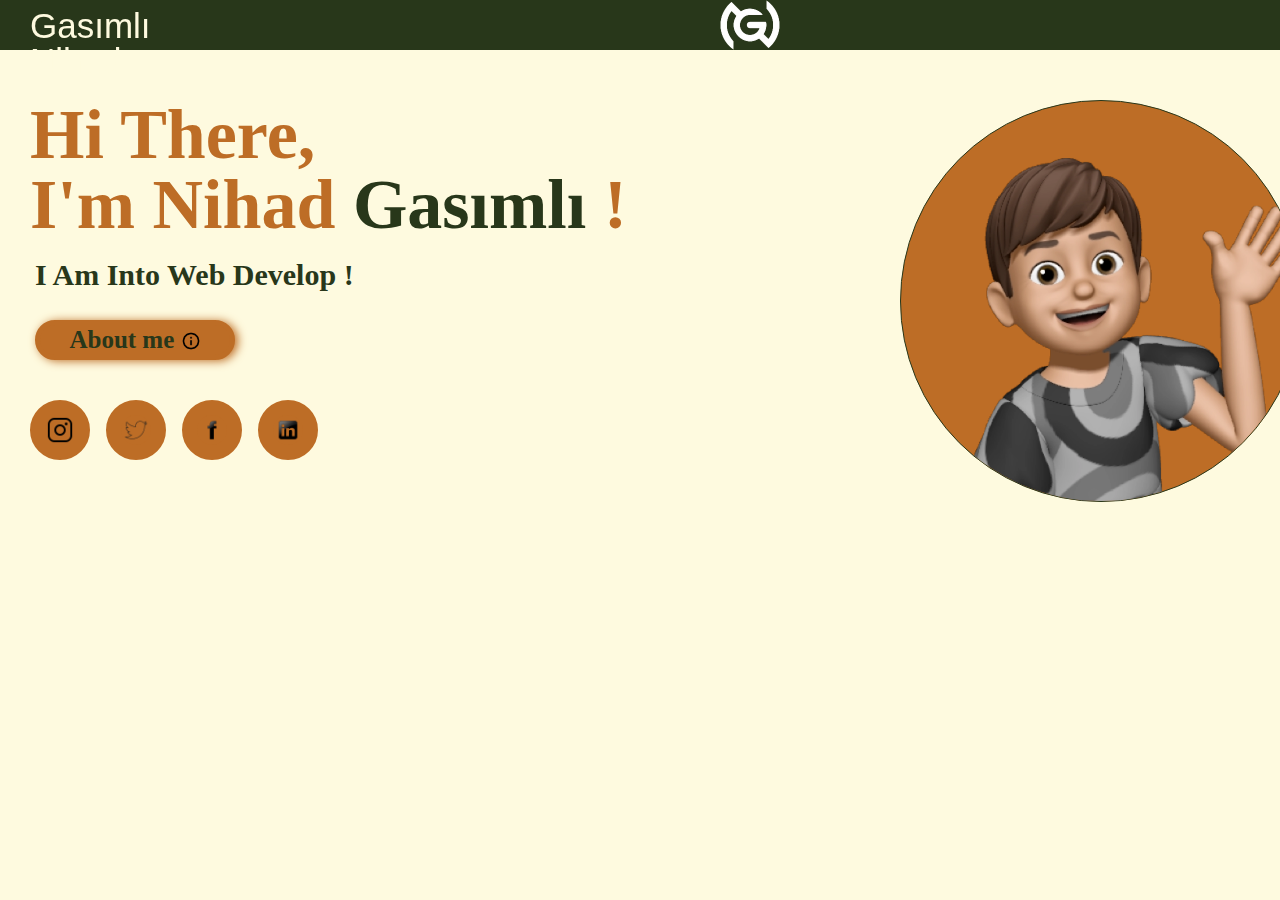
==== index.html @ 5ef39b5f "Loading portfolio project" ====
<!DOCTYPE html>
<html lang="en">

<head>
    <meta charset="UTF-8">
    <meta name="viewport" content="width=device-width, initial-scale=1.0">
    <link rel="stylesheet" href="assets/css/reset.css" />
    <link rel="stylesheet" href="assets/css/style.css" />
    <title>Portfolio</title>
</head>

<body>
    <header>
        <nav>
            <div class="nameBar">
                <h1>Gasımlı Nihad</h1>
            </div>
            <div class="menu">
                <ul>
                    <li><a href="">Projects</a></li>
                    <li><a href="">Contact</a></li>
                </ul>
            </div>
            <div class="logo">
                <a href=""><img src="/assets/images/logong-removebg-preview.png" alt=""></a>
            </div>
        </nav>
    </header>
    <main>
        <section>
            <div class="text1">
                <h2>Hi There, <br>I'm Nihad <span class="ert">Gasımlı</span> !</h2>
            </div>
            <div class="text2">
                <h3>I Am Into Web Develop !</h3>
            </div>
            <div class="buttonAbout">
                <button>About me <img class="imgButton" src="assets/images/352432_info_icon.ico"></button>
            </div>
            <div class="socialMediaIcons">
                <ul>
                    <li><a href="https://www.instagram.com/nihadgasimlii/" target="_blank"><img
                                src="assets/images/7417372_instagram_social media_instagram black_social_icon.ico"></a>
                    </li>
                    <li><a href="https://twitter.com/nikoo919" target="_blank"><img
                                src="assets/images/1218796_bird_communication_logo_media_online_icon.ico"></a></li>
                    <li><a href="https://www.facebook.com/nihad.qasimli.92/" target="_blank"><img
                                src="assets/images/55951_099304_facebook_logo_icon.ico"></a></li>
                    <li><a href="https://www.linkedin.com/in/nihad-qas%C4%B1ml%C4%B1-454a9a235/" target="_blank"><img
                                src="assets/images/55929_0995_linkedin_logo_square_icon.ico"></a></li>
                </ul>
            </div>
            <div class="myPhotoSticker">
                <img src="assets/images/f626a909-1370-4a00-a0d7-d45b6e7627eb.webp" />
            </div>
        </section>
    </main>
</body>

</html>
---- assets/css/style.css ----
body {
    background-color: rgb(254, 250, 223);
}

header {
    background-color: rgb(40, 55, 26);
    height: 50px;
    width: 100%;
    position: fixed;
}

.nameBar {
    color: rgb(254, 250, 223);
    position: relative;
    font-size: 35px;
    font-weight: 200;
    font-family: 'Gill Sans', 'Gill Sans MT', Calibri, 'Trebuchet MS', sans-serif;
    left: 30px;
    width: 200px;
    top: 8px;
}

.menu {
    position: relative;
    width: 10px;
}

.menu ul {
    display: flex;
    flex-direction: row;
    gap: 2em;
}

.menu ul a {
    text-decoration: solid;
    color: rgb(254, 250, 223);
    font-size: 20px;
    font-family: 'Gill Sans', 'Gill Sans MT', Calibri, 'Trebuchet MS', sans-serif;
    position: relative;
    left: 1330px;
    bottom: 20px;
    border: 1px solid rgb(254, 250, 223);
    border-radius: 5px;
}

.logo img {
    position: absolute;
    width: 200px;
    left: 650px;
    top: -50px;
}

.text1 {
    color: rgb(189, 109, 38);
    font-size: 70px;
    font-family: Cambria, Cochin, Georgia, Times, 'Times New Roman', serif;
    font-weight: bold;
    position: absolute;
    top: 100px;
    left: 30px;
}

.text2 {
    color: rgb(40, 55, 26);
    font-size: 30px;
    font-family: Cambria, Cochin, Georgia, Times, 'Times New Roman', serif;
    font-weight: bold;
    position: absolute;
    top: 260px;
    left: 35px;
}

.ert {
    color: rgb(40, 55, 26);
}

.imgButton {
    width: 20px;
    position: relative;
    top: 3px;
}

.buttonAbout button {
    position: absolute;
    top: 320px;
    left: 35px;
    font-size: 25px;
    font-family: 'Times New Roman', Times, serif;
    font-weight: bold;
    border: 5px solid rgb(189, 109, 38);
    background-color: rgb(189, 109, 38);
    color: rgb(40, 55, 26);
    border-radius: 100px;
    text-align: center;
    box-shadow: 3px 1px 10px rgb(189, 109, 38);
    width: 200px;
}

.socialMediaIcons ul {
    position: absolute;
    display: flex;
    top: 400px;
    left: 30px;
    gap: 1em;
}

.socialMediaIcons ul img {
    width: 30px;
    border: 15px solid rgb(189, 109, 38);
    background-color: rgb(189, 109, 38);
    border-radius: 100%;

}

.myPhotoSticker img {
    width: 400px;
    position: absolute;
    left: 900px;
    top: 100px;
    border: 1px solid rgb(40, 55, 26);
    border-radius: 50%;
    background-color: rgb(189, 109, 38);
}
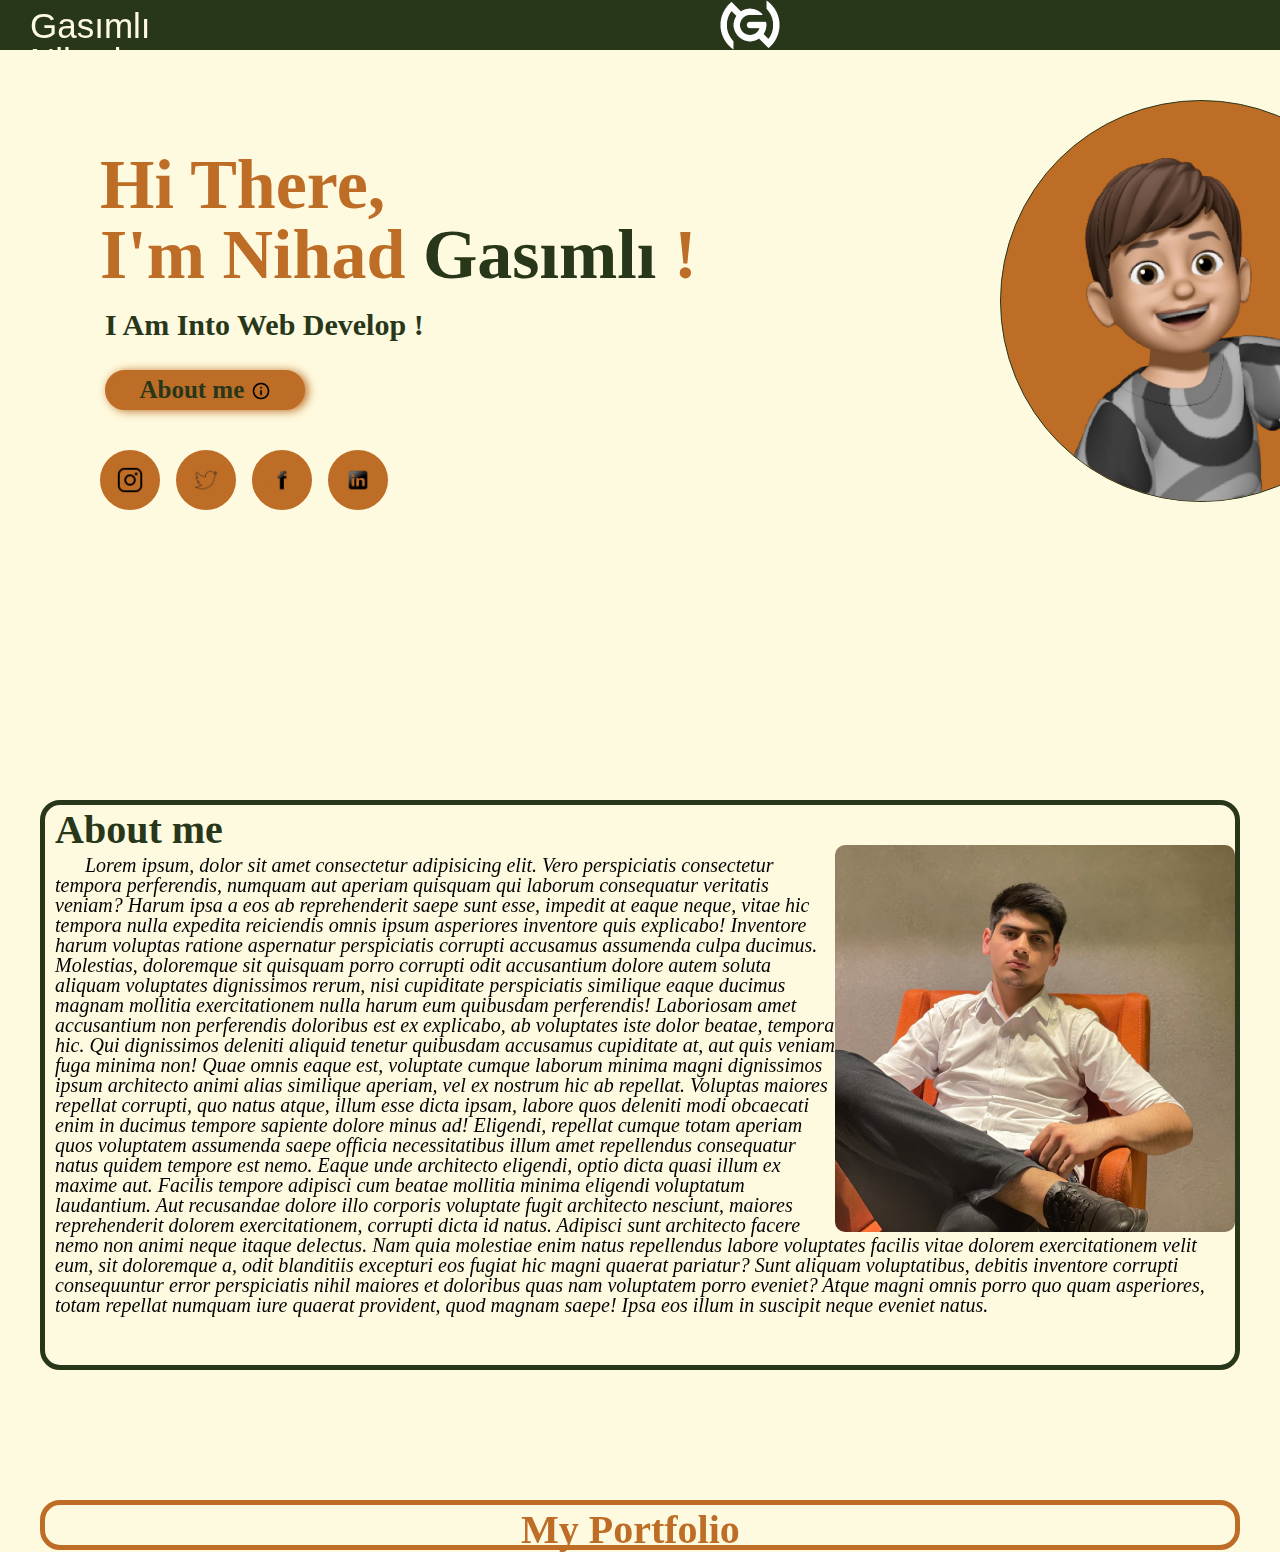
==== commit 99ee3e2a: "Added about me and portfolio" ====
--- a/index.html
+++ b/index.html
@@ -27,7 +27,7 @@
         </nav>
     </header>
     <main>
-        <section>
+        <section class="first">
             <div class="text1">
                 <h2>Hi There, <br>I'm Nihad <span class="ert">Gasımlı</span> !</h2>
             </div>
@@ -54,6 +54,28 @@
                 <img src="assets/images/f626a909-1370-4a00-a0d7-d45b6e7627eb.webp" />
             </div>
         </section>
+
+        <section class="second">
+            <div class="aboutMe">
+                <div class="aboutMeHeading">
+                    <h3>About me</h3>
+                </div>
+                <div class="aboutMePhoto">
+                    <img src="assets/images/IMG_1580.jpg">
+                </div>
+                <div class="aboutMeText">
+                    <p>Lorem ipsum, dolor sit amet consectetur adipisicing elit. Vero perspiciatis consectetur tempora perferendis, numquam aut aperiam quisquam qui laborum consequatur veritatis veniam? Harum ipsa a eos ab reprehenderit saepe sunt esse, impedit at eaque neque, vitae hic tempora nulla expedita reiciendis omnis ipsum asperiores inventore quis explicabo! Inventore harum voluptas ratione aspernatur perspiciatis corrupti accusamus assumenda culpa ducimus. Molestias, doloremque sit quisquam porro corrupti odit accusantium dolore autem soluta aliquam voluptates dignissimos rerum, nisi cupiditate perspiciatis similique eaque ducimus magnam mollitia exercitationem nulla harum eum quibusdam perferendis! Laboriosam amet accusantium non perferendis doloribus est ex explicabo, ab voluptates iste dolor beatae, tempora hic. Qui dignissimos deleniti aliquid tenetur quibusdam accusamus cupiditate at, aut quis veniam fuga minima non! Quae omnis eaque est, voluptate cumque laborum minima magni dignissimos ipsum architecto animi alias similique aperiam, vel ex nostrum hic ab repellat. Voluptas maiores repellat corrupti, quo natus atque, illum esse dicta ipsam, labore quos deleniti modi obcaecati enim in ducimus tempore sapiente dolore minus ad! Eligendi, repellat cumque totam aperiam quos voluptatem assumenda saepe officia necessitatibus illum amet repellendus consequatur natus quidem tempore est nemo. Eaque unde architecto eligendi, optio dicta quasi illum ex maxime aut. Facilis tempore adipisci cum beatae mollitia minima eligendi voluptatum laudantium. Aut recusandae dolore illo corporis voluptate fugit architecto nesciunt, maiores reprehenderit dolorem exercitationem, corrupti dicta id natus. Adipisci sunt architecto facere nemo non animi neque itaque delectus. Nam quia molestiae enim natus repellendus labore voluptates facilis vitae dolorem exercitationem velit eum, sit doloremque a, odit blanditiis excepturi eos fugiat hic magni quaerat pariatur? Sunt aliquam voluptatibus, debitis inventore corrupti consequuntur error perspiciatis nihil maiores et doloribus quas nam voluptatem porro eveniet? Atque magni omnis porro quo quam asperiores, totam repellat numquam iure quaerat provident, quod magnam saepe! Ipsa eos illum in suscipit neque eveniet natus.</p>
+                </div>
+            </div>
+        </section>
+
+        <section class="third">
+            <div class="portfolio">
+                <div class="portfolioHeading">
+                    <h3>My Portfolio</h3>
+                </div>
+            </div>
+        </section>
     </main>
 </body>
 
--- a/assets/css/style.css
+++ b/assets/css/style.css
@@ -7,6 +7,7 @@
     height: 50px;
     width: 100%;
     position: fixed;
+    z-index: 999;
 }
 
 .nameBar {
@@ -56,8 +57,8 @@
     font-family: Cambria, Cochin, Georgia, Times, 'Times New Roman', serif;
     font-weight: bold;
     position: absolute;
-    top: 100px;
-    left: 30px;
+    top: 150px;
+    left: 100px;
 }
 
 .text2 {
@@ -66,8 +67,8 @@
     font-family: Cambria, Cochin, Georgia, Times, 'Times New Roman', serif;
     font-weight: bold;
     position: absolute;
-    top: 260px;
-    left: 35px;
+    top: 310px;
+    left: 105px;
 }
 
 .ert {
@@ -82,8 +83,8 @@
 
 .buttonAbout button {
     position: absolute;
-    top: 320px;
-    left: 35px;
+    top: 370px;
+    left: 105px;
     font-size: 25px;
     font-family: 'Times New Roman', Times, serif;
     font-weight: bold;
@@ -99,8 +100,8 @@
 .socialMediaIcons ul {
     position: absolute;
     display: flex;
-    top: 400px;
-    left: 30px;
+    top: 450px;
+    left: 100px;
     gap: 1em;
 }
 
@@ -115,9 +116,62 @@
 .myPhotoSticker img {
     width: 400px;
     position: absolute;
-    left: 900px;
+    left: 1000px;
     top: 100px;
     border: 1px solid rgb(40, 55, 26);
     border-radius: 50%;
     background-color: rgb(189, 109, 38);
+}
+.aboutMe{
+    position: absolute;
+    top: 800px;
+    border: 5px solid rgb(40, 55, 26);
+    border-radius: 20px;
+    padding-bottom: 50px;
+    left: 40px;
+    right: 40px;
+
+}
+.aboutMeHeading{
+    position: relative;
+    font-size: 40px;
+    font-family:Cambria, Cochin, Georgia, Times, 'Times New Roman', serif;
+    font-weight: 700;
+    top: 5px;
+    left: 10px;
+    width: 190px;
+    color: rgb(40, 55, 26);
+}
+.aboutMePhoto img{
+    width: 400px;
+    border-radius: 10px;
+    position: sticky;
+    top: 5px;
+    float: right;
+}
+.aboutMeText{
+    font-size: 20px;
+    position: relative;
+    font-style: oblique;
+    padding:10px 0px 0px 10px;
+    text-indent: 30px;
+
+}
+.portfolio{
+    position: absolute;
+    top: 1500px;
+    border: 5px solid rgb(189, 109, 38);
+    border-radius: 20px;
+    left: 40px;
+    right: 40px;
+}
+.portfolioHeading{
+    position: relative;
+    font-size: 40px;
+    font-family:Cambria, Cochin, Georgia, Times, 'Times New Roman', serif;
+    font-weight: 700;
+    top: 5px;
+    left: 40%;
+    width: 230px;
+    color: rgb(189, 109, 38);
 }